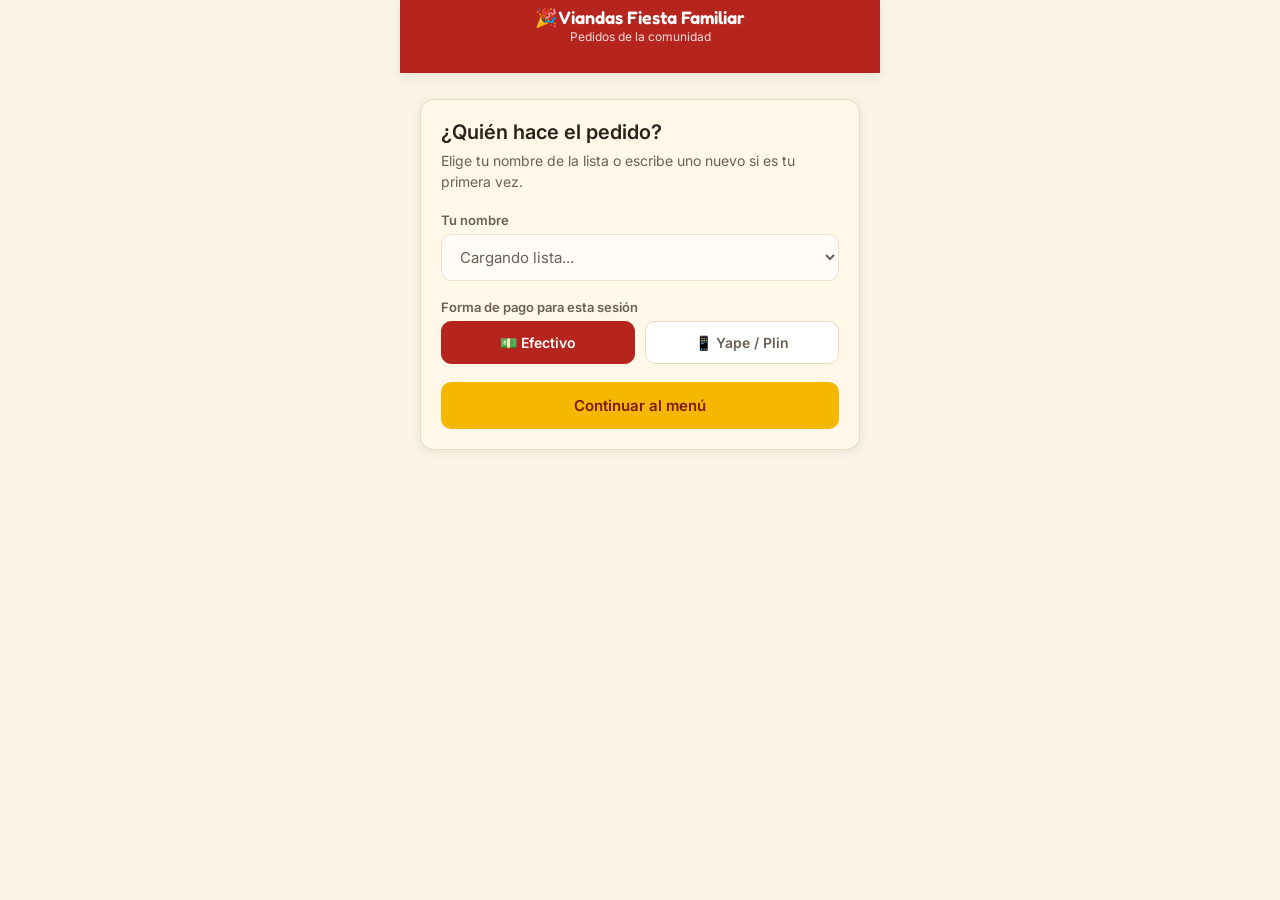
==== cambios.html @ 32287115 "Initial project import" ====
<!DOCTYPE html>
<html lang="es">
    <head>
    <meta charset="UTF-8">
    <meta name="viewport" content="width=device-width, initial-scale=1.0">
    <meta name="theme-color" content="#B5241D">
    <meta name="apple-mobile-web-app-capable" content="yes">
    <meta name="apple-mobile-web-app-status-bar-style" content="default">
    <meta name="apple-mobile-web-app-title" content="Viandas">
    <link rel="manifest" href="manifest.webmanifest">
    <link rel="apple-touch-icon" href="apple-touch-icon.png">
    <title>Cambios y devoluciones · Viandas Fiesta Familiar</title>
    <link rel="preconnect" href="https://fonts.googleapis.com">
    <link href="https://fonts.googleapis.com/css2?family=Fredoka:wght@500;600&family=Inter:wght@400;500;600;700&display=swap" rel="stylesheet">
    <link rel="stylesheet" href="styles.css">
    <style>
      .cambios-pagina { padding-top: 18px; padding-bottom: 28px; }
      .cambios-intro .subtitulo { margin-bottom: 14px; }
      .cambios-panel {
        padding: 12px;
        margin-bottom: 14px;
        border: 1px solid var(--borde);
        border-radius: 12px;
        background: var(--crema);
        box-shadow: var(--sombra);
      }
      .cambios-pestanas {
        position: sticky;
        top: 54px;
        z-index: 14;
        display: grid;
        grid-template-columns: 1fr 1fr;
        gap: 8px;
        margin: -12px -12px 12px;
        padding: 12px 12px 0;
        background: var(--crema);
      }
      .cambios-pestana {
        min-height: 42px;
        display: flex;
        justify-content: center;
        align-items: center;
        gap: 7px;
        border: 1.5px solid var(--borde);
        border-radius: 9px;
        background: white;
        color: var(--carbon-suave);
        font: inherit;
        font-size: 14px;
        font-weight: 700;
        cursor: pointer;
      }
      .cambios-pestana.activa { border-color: var(--rojo); background: var(--rojo); color: white; }
      .cambios-pestana span { font-size: 17px; }
      .cambios-lista-cabecera { display: flex; justify-content: space-between; align-items: baseline; gap: 8px; margin-bottom: 12px; }
      .cambios-lista-cabecera h2 { font-size: 16px; }
      .cambios-lista-cabecera span { color: var(--carbon-suave); font-size: 12px; white-space: nowrap; }
      .cambios-producto { align-items: flex-start; gap: 10px; }
      .cambios-producto-acciones { display: flex; flex: 0 0 auto; flex-direction: column; align-items: flex-end; gap: 6px; }
      .cambios-producto-acciones .controles-cantidad { gap: 5px; }
      .cambios-precio-campo { display: flex; align-items: center; gap: 5px; margin: 0; color: var(--carbon-suave); font-size: 11px; }
      .cambios-precio-campo input {
        width: 76px;
        padding: 5px 6px;
        border: 1px solid var(--borde);
        border-radius: 6px;
        background: white;
        color: var(--carbon);
        font: inherit;
        font-size: 12px;
      }
      .cambios-precio-pasos { display: grid; grid-template-rows: 13px 13px; gap: 2px; }
      .cambios-precio-paso {
        width: 20px;
        padding: 0;
        border: 1px solid var(--borde);
        border-radius: 4px;
        background: white;
        color: var(--carbon-suave);
        font: inherit;
        font-size: 10px;
        line-height: 1;
        cursor: pointer;
      }
      .cambios-precio-paso:hover { border-color: var(--rojo); color: var(--rojo); }
      .cambios-reponer { display: flex; align-items: center; gap: 5px; margin: 0; color: var(--carbon-suave); font-size: 11px; font-weight: 500; white-space: nowrap; }
      .cambios-reponer input { width: auto; margin: 0; accent-color: var(--verde); }
      .cambios-ofrenda { display: flex; align-items: center; gap: 4px; margin: 0; color: var(--carbon); font-size: 11px; font-weight: 600; }
      .cambios-ofrenda[hidden] { display: none; }
      .cambios-ofrenda input { width: auto; margin: 0; accent-color: var(--rojo); }
      .cambios-vacio { padding: 18px 8px; color: var(--carbon-suave); font-size: 14px; text-align: center; }
      .cambios-cierre { position: sticky; bottom: 0; z-index: 10; margin-top: 14px; box-shadow: 0 -4px 12px rgba(43, 33, 28, 0.12); }
      .cambios-cierre > .btn { width: 100%; }
      .cambios-modal[hidden] { display: none; }
      .cambios-modal { align-items: center; padding: 16px; }
      .cambios-modal .modal-caja { width: min(440px, 100%); max-height: 88vh; border-radius: 14px; padding: 20px; }
      .cambios-modal-lista { max-height: 34vh; overflow-y: auto; margin: 12px 0; }
      .cambios-modal-grupo { margin-top: 12px; }
      .cambios-modal-grupo h4 { margin-bottom: 5px; font-size: 13px; }
      .cambios-modal-mensaje { margin-top: 12px; }
      .cambios-modal-historial { display: block; margin-top: 12px; color: var(--rojo-oscuro); font-size: 13px; font-weight: 700; text-align: center; }
      .cambios-modal-historial[hidden] { display: none; }
      .cambios-modal .fila-botones { margin-top: 16px; }
      .cambios-modal .fila-botones .btn { min-width: 0; }
      @media (max-width: 380px) {
        .cambios-panel { padding: 10px; }
        .cambios-producto { gap: 7px; padding: 9px; }
        .cambios-precio-campo input { width: 68px; }
        .cambios-lista-cabecera h2 { font-size: 14px; }
      }
    </style>
    </head>
<body>
  <div class="app">
    <div class="header">
      <button class="menu-toggle" id="menuToggle" aria-label="Abrir menú">☰</button>
      <div class="marca" style="font-size:16px;">Cambios</div>
      <a href="menu.html" class="back-link" title="Volver al menú"><span aria-hidden="true">🏠</span> Menú</a>
    </div>

    <main class="contenido ajustes-pagina cambios-pagina">
      <div class="productos-cabecera cambios-intro">
        <div>
          <div class="titulo-seccion">Registrar cambio o devolución</div>
          <div class="subtitulo">Marca lo que devuelve y lo que se lleva el cliente. Revisa el saldo antes de confirmar.</div>
        </div>
      </div>

      <div id="avisoAjuste" aria-live="polite"></div>

      <section class="cambios-panel" aria-label="Productos del cambio">
        <div class="cambios-pestanas" role="group" aria-label="Tipo de movimiento">
          <button class="cambios-pestana activa" type="button" data-modo="devueltos" aria-pressed="true"><span aria-hidden="true">↩</span> Devuelve</button>
          <button class="cambios-pestana" type="button" data-modo="nuevos" aria-pressed="false"><span aria-hidden="true">＋</span> Se lleva</button>
        </div>
        <div class="cambios-lista-cabecera">
          <h2 id="tituloListaCambio">Productos que devuelve</h2>
          <span id="contadorProductosCambio">Cargando...</span>
        </div>
        <div id="productosCambio" class="cambios-productos" aria-live="polite">
          <div class="cargando">⌛ Cargando productos...</div>
        </div>
      </section>

      <section class="ajuste-seccion tarjeta ajuste-cierre cambios-cierre">
        <div class="ajuste-cierre-fila">
          <span>Productos devueltos</span><strong id="totalDevuelto">S/. 0.00</strong>
        </div>
        <div class="ajuste-cierre-fila">
          <span>Productos nuevos</span><strong id="totalNuevo">S/. 0.00</strong>
        </div>
        <div class="ajuste-cierre-total">
          <span id="etiquetaDiferencia">Total a pagar</span>
          <label class="cambios-ofrenda" hidden>(<input id="diferenciaTipo" type="checkbox"> Deja como ofrenda)</label>
          <strong id="diferenciaAjuste">S/. 0.00</strong>
        </div>
        <button class="btn btn-primario" id="btnConfirmarAjuste" type="button" disabled>Revisar operación</button>
      </section>
    </main>
  </div>

  <div class="modal-fondo cambios-modal" id="modalRevisionCambio" hidden>
    <section class="modal-caja" role="dialog" aria-modal="true" aria-labelledby="tituloRevisionCambio">
      <h3 id="tituloRevisionCambio">Revisa la operación</h3>
      <div id="resumenRevisionCambio" class="cambios-modal-lista"></div>
      <div class="resumen-total">
        <span id="etiquetaRevisionCambio">Total a pagar</span>
        <strong id="totalRevisionCambio">S/. 0.00</strong>
      </div>
      <div id="mensajeRevisionCambio" class="cambios-modal-mensaje" role="status" hidden></div>
      <a class="cambios-modal-historial" id="linkHistorialCambio" href="historial.html" hidden>Ver Historial</a>
      <div class="fila-botones">
        <button class="btn btn-secundario" id="btnEditarCambio" type="button">Volver a editar</button>
        <button class="btn btn-primario" id="btnEnviarCambio" type="button">Confirmar y guardar</button>
      </div>
    </section>
  </div>

  <div class="drawer-overlay" id="drawerOverlay"></div>
  <div class="drawer" id="drawer">
    <div class="drawer-perfil">
      <div class="drawer-avatar" id="drawerInicial">?</div>
      <div>
        <div class="drawer-nombre" id="drawerNombre">Invitado</div>
        <div class="drawer-etiqueta">Pedidos de hoy</div>
      </div>
    </div>
    <nav class="drawer-nav">
      <a href="menu.html">🍽️ Menú</a>
      <a href="usuario.html">🔄 Cambiar usuario / pago</a>
      <a href="productos.html">🧾 Gestionar productos</a>
      <a href="resumen.html">📋 Resumen</a>
      <a href="cambios.html" class="activo">🔁 Cambios y devoluciones</a>
      <a href="historial.html">🕘 Historial</a>
      <a href="reportes.html">📊 Reportes</a>
    </nav>
    <div class="drawer-pie">
      <button class="btn btn-fantasma" style="width:100%; text-align:left;" onclick="cerrarSesion()">Cerrar sesión en este dispositivo</button>
    </div>
  </div>

  <script src="app-common.js"></script>
  <script>
    exigirSesion();

    let menuProductos = [];
    let modoCambio = 'devueltos';
    const selecciones = { devueltos: new Map(), nuevos: new Map() };
    const productosCambio = document.getElementById('productosCambio');
    const tituloListaCambio = document.getElementById('tituloListaCambio');
    const contadorProductosCambio = document.getElementById('contadorProductosCambio');
    const totalDevuelto = document.getElementById('totalDevuelto');
    const totalNuevo = document.getElementById('totalNuevo');
    const diferenciaAjuste = document.getElementById('diferenciaAjuste');
    const etiquetaDiferencia = document.getElementById('etiquetaDiferencia');
    const diferenciaTipo = document.getElementById('diferenciaTipo');
    const btnConfirmarAjuste = document.getElementById('btnConfirmarAjuste');
    const modalRevisionCambio = document.getElementById('modalRevisionCambio');
    const tituloRevisionCambio = document.getElementById('tituloRevisionCambio');
    const resumenRevisionCambio = document.getElementById('resumenRevisionCambio');
    const etiquetaRevisionCambio = document.getElementById('etiquetaRevisionCambio');
    const totalRevisionCambio = document.getElementById('totalRevisionCambio');
    const mensajeRevisionCambio = document.getElementById('mensajeRevisionCambio');
    const btnEditarCambio = document.getElementById('btnEditarCambio');
    const btnEnviarCambio = document.getElementById('btnEnviarCambio');
    const linkHistorialCambio = document.getElementById('linkHistorialCambio');
    let operacionPendiente = null;
    let envioEnCurso = false;
    let operacionGuardada = false;
    let respuestaIncierta = false;

    function escapeHtml(valor) {
      return String(valor ?? '').replace(/[&<>'"]/g, caracter => ({
        '&': '&amp;', '<': '&lt;', '>': '&gt;', "'": '&#39;', '"': '&quot;'
      }[caracter]));
    }

    function formatearPrecio(precio) {
      return 'S/. ' + Number(precio || 0).toFixed(2);
    }

    function claveProducto(nombre) {
      return String(nombre || '').trim().replace(/\s+/g, ' ').toLocaleLowerCase('es');
    }

    function obtenerSeleccion(tipo, producto) {
      const nombre = String(producto.Producto || '');
      let seleccion = selecciones[tipo].get(nombre);
      if (!seleccion) {
        seleccion = { cantidad: 0, precio: Number(producto.Precio) || 0, reponerStock: false };
        selecciones[tipo].set(nombre, seleccion);
      }
      return seleccion;
    }

    function leerSeleccion(tipo) {
      return [...selecciones[tipo].entries()]
        .filter(([, seleccion]) => seleccion.cantidad > 0)
        .map(([producto, seleccion]) => ({
          producto,
          cantidad: seleccion.cantidad,
          precio: Number(seleccion.precio) || 0,
          reponerStock: tipo === 'devueltos' && seleccion.reponerStock
        }));
    }

    function renderProductos() {
      const esDevolucion = modoCambio === 'devueltos';
      const filtrados = esDevolucion
        ? menuProductos
        : menuProductos.filter(producto => Math.max(0, Math.floor(Number(producto.Stock) || 0)) > 0);
      tituloListaCambio.textContent = esDevolucion ? 'Productos que devuelve el cliente' : 'Productos que se lleva el cliente';
      contadorProductosCambio.textContent = `${filtrados.length} ${filtrados.length === 1 ? 'producto' : 'productos'}`;

      document.querySelectorAll('[data-modo]').forEach(boton => {
        const activo = boton.dataset.modo === modoCambio;
        boton.classList.toggle('activa', activo);
        boton.setAttribute('aria-pressed', String(activo));
      });

      if (filtrados.length === 0) {
        productosCambio.innerHTML = '<div class="cambios-vacio">No hay productos disponibles.</div>';
        return;
      }

      const categorias = new Map();
      filtrados.forEach(producto => {
        const categoria = String(producto['Categoría'] || 'General').trim() || 'General';
        if (!categorias.has(categoria)) categorias.set(categoria, []);
        categorias.get(categoria).push(producto);
      });

      productosCambio.innerHTML = '';
      [...categorias.keys()].sort((a, b) => b.localeCompare(a, 'es', { sensitivity: 'base' })).forEach(categoria => {
        const grupo = document.createElement('section');
        grupo.className = 'categoria';
        const encabezado = document.createElement('div');
        encabezado.className = 'categoria-titulo';
        encabezado.textContent = categoria;
        grupo.appendChild(encabezado);

        categorias.get(categoria)
          .sort((a, b) => String(a.Producto || '').localeCompare(String(b.Producto || ''), 'es', { sensitivity: 'base' }))
          .forEach(producto => {
            const nombre = String(producto.Producto || '');
            const seleccion = obtenerSeleccion(modoCambio, producto);
            const stock = Math.max(0, Math.floor(Number(producto.Stock) || 0));
            const disponible = esDevolucion ? stock : Math.max(0, stock - seleccion.cantidad);
            const claseStock = disponible <= 3 ? 'bajo' : disponible <= 6 ? 'medio' : 'alto';
            const nombreSeguro = escapeHtml(nombre);
            const tarjetaProducto = document.createElement('article');
            tarjetaProducto.className = 'item-menu cambios-producto';
            tarjetaProducto.innerHTML = `
              <div class="item-info">
                <div class="item-nombre-row">
                  <span class="item-nombre">${nombreSeguro}</span>
                  <span class="item-stock ${claseStock}">${esDevolucion ? 'En stock: ' + disponible : 'Quedan: ' + disponible}</span>
                </div>
                <div class="item-precio">${formatearPrecio(producto.Precio)}</div>
              </div>
              <div class="cambios-producto-acciones">
                <div class="controles-cantidad">
                  <button class="btn-circular" type="button" data-cambio-accion="restar" data-producto="${nombreSeguro}" aria-label="Quitar una unidad de ${nombreSeguro}" ${seleccion.cantidad <= 0 ? 'disabled' : ''}>−</button>
                  <span class="cantidad">${seleccion.cantidad}</span>
                  <button class="btn-circular" type="button" data-cambio-accion="sumar" data-producto="${nombreSeguro}" aria-label="Agregar una unidad de ${nombreSeguro}" ${!esDevolucion && seleccion.cantidad >= stock ? 'disabled' : ''}>+</button>
                </div>
                ${seleccion.cantidad > 0 && esDevolucion ? `
                  <div class="cambios-precio-campo"><span>Precio</span>
                    <input class="cambios-precio" type="text" inputmode="decimal" value="${Math.max(0, Number(seleccion.precio) || 0).toFixed(2)}" data-precio-producto="${nombreSeguro}" aria-label="Precio unitario de ${nombreSeguro}">
                    <span class="cambios-precio-pasos">
                      <button class="cambios-precio-paso" type="button" data-precio-paso="0.5" data-producto="${nombreSeguro}" aria-label="Aumentar precio de ${nombreSeguro} en 0.50">+</button>
                      <button class="cambios-precio-paso" type="button" data-precio-paso="-0.5" data-producto="${nombreSeguro}" aria-label="Disminuir precio de ${nombreSeguro} en 0.50">−</button>
                    </span>
                  </div>
                  <label class="cambios-reponer"><input type="checkbox" class="cambios-reponer-check" data-reponer-producto="${nombreSeguro}" ${seleccion.reponerStock ? 'checked' : ''}> Reponer al stock</label>
                ` : ''}
              </div>`;
            grupo.appendChild(tarjetaProducto);
          });
        productosCambio.appendChild(grupo);
      });
    }

    function actualizarTotales() {
      const devueltos = leerSeleccion('devueltos');
      const nuevos = leerSeleccion('nuevos');
      const devuelto = devueltos.reduce((total, item) => total + item.cantidad * item.precio, 0);
      const nuevo = nuevos.reduce((total, item) => total + item.cantidad * item.precio, 0);
      const diferencia = nuevo - devuelto;
      totalDevuelto.textContent = '- ' + formatearPrecio(devuelto);
      totalNuevo.textContent = formatearPrecio(nuevo);
      diferenciaAjuste.textContent = formatearPrecio(Math.abs(diferencia));
      etiquetaDiferencia.textContent = diferencia > 0 ? 'Total a pagar' : diferencia < 0 ? 'Total a devolver' : 'Sin diferencia';
      diferenciaTipo.closest('.cambios-ofrenda').hidden = diferencia >= 0;
      if (diferencia >= 0) diferenciaTipo.checked = false;
      btnConfirmarAjuste.disabled = devueltos.length + nuevos.length === 0;
    }

    function mostrarAviso(texto, tipo) {
      document.getElementById('avisoAjuste').innerHTML = `<div class="aviso aviso-${tipo}">${escapeHtml(texto)}</div>`;
    }

    async function cargarMenuProductos() {
      try {
        const datos = await apiGet('menu', {}, 1, CLAVE_CACHE_MENU, TTL_CACHE_MENU);
        menuProductos = (datos.menu || []).filter(producto => producto.Producto);
        if (menuProductos.length === 0) throw new Error('No hay productos disponibles.');
        renderProductos();
        actualizarTotales();
      } catch (err) {
        mostrarAviso('No se pudieron cargar los productos: ' + err.message, 'error');
        btnConfirmarAjuste.disabled = true;
      }
    }

    document.querySelectorAll('[data-modo]').forEach(boton => {
      boton.addEventListener('click', () => {
        modoCambio = boton.dataset.modo;
        renderProductos();
      });
    });

    productosCambio.addEventListener('click', event => {
      const botonPrecio = event.target.closest('[data-precio-paso]');
      if (botonPrecio) {
        const productoPrecio = menuProductos.find(item => item.Producto === botonPrecio.dataset.producto);
        if (!productoPrecio) return;
        const seleccionPrecio = obtenerSeleccion(modoCambio, productoPrecio);
        seleccionPrecio.precio = Math.max(0, (Number(seleccionPrecio.precio) || 0) + Number(botonPrecio.dataset.precioPaso));
        const campoPrecio = [...productosCambio.querySelectorAll('.cambios-precio')]
          .find(campo => campo.dataset.precioProducto === productoPrecio.Producto);
        if (campoPrecio) campoPrecio.value = seleccionPrecio.precio.toFixed(2);
        actualizarTotales();
        return;
      }
      const boton = event.target.closest('[data-cambio-accion]');
      if (!boton) return;
      const producto = menuProductos.find(item => item.Producto === boton.dataset.producto);
      if (!producto) return;
      const seleccion = obtenerSeleccion(modoCambio, producto);
      if (boton.dataset.cambioAccion === 'sumar') {
        const stock = Math.max(0, Math.floor(Number(producto.Stock) || 0));
        if (modoCambio === 'nuevos' && seleccion.cantidad >= stock) return;
        seleccion.cantidad += 1;
      } else {
        seleccion.cantidad = Math.max(0, seleccion.cantidad - 1);
      }
      renderProductos();
      actualizarTotales();
    });

    productosCambio.addEventListener('input', event => {
      if (!event.target.matches('.cambios-precio')) return;
      const producto = menuProductos.find(item => item.Producto === event.target.dataset.precioProducto);
      if (!producto) return;
      const valorPrecio = Number(String(event.target.value).replace(',', '.')) || 0;
      obtenerSeleccion(modoCambio, producto).precio = Math.max(0, valorPrecio);
      actualizarTotales();
    });

    productosCambio.addEventListener('focusin', event => {
      if (event.target.matches('.cambios-precio')) event.target.select();
    });

    productosCambio.addEventListener('change', event => {
      if (!event.target.matches('.cambios-reponer-check')) return;
      const producto = menuProductos.find(item => item.Producto === event.target.dataset.reponerProducto);
      if (!producto) return;
      obtenerSeleccion('devueltos', producto).reponerStock = event.target.checked;
    });

    async function refrescarStockCambio() {
      try {
        const datos = await apiGet('stock', { _ts: Date.now() }, 0, null, 0);
        if (!Array.isArray(datos.stock)) return;
        const stockPorProducto = new Map(datos.stock.map(item => [claveProducto(item.Producto), Math.max(0, Math.floor(Number(item.Stock) || 0))]));
        menuProductos = menuProductos.map(producto => ({
          ...producto,
          Stock: stockPorProducto.get(claveProducto(producto.Producto)) ?? producto.Stock
        }));
        renderProductos();
      } catch (_) {
        // Se conserva el stock mostrado si la actualización no está disponible.
      }
    }

    function abrirRevisionCambio() {
      const devueltos = leerSeleccion('devueltos');
      const nuevos = leerSeleccion('nuevos');
      if (devueltos.length === 0 && nuevos.length === 0) {
        mostrarAviso('Agrega al menos un producto devuelto o nuevo.', 'error');
        return;
      }

      const totalDevueltoActual = devueltos.reduce((total, item) => total + item.cantidad * item.precio, 0);
      const totalNuevoActual = nuevos.reduce((total, item) => total + item.cantidad * item.precio, 0);
      const diferencia = totalNuevoActual - totalDevueltoActual;
      operacionPendiente = {
        usuario: Sesion.getNombre(),
        formaPago: Sesion.getPago(),
        diferenciaTipo: diferencia < 0 && diferenciaTipo.checked ? 'ofrenda' : diferencia < 0 ? 'devolver' : '',
        devueltos,
        nuevos
      };

      const grupos = [
        { titulo: 'Devuelve', items: devueltos, signo: '− ' },
        { titulo: 'Se lleva', items: nuevos, signo: '' }
      ].filter(grupo => grupo.items.length > 0);
      resumenRevisionCambio.innerHTML = grupos.map(grupo => `
        <div class="cambios-modal-grupo">
          <h4>${grupo.titulo}</h4>
          ${grupo.items.map(item => `
            <div class="resumen-item">
              <span>${item.cantidad} × ${escapeHtml(item.producto)}${item.reponerStock ? ' · repone stock' : ''}</span>
              <span>${grupo.signo}${formatearPrecio(item.cantidad * item.precio)}</span>
            </div>
          `).join('')}
        </div>
      `).join('');
      etiquetaRevisionCambio.textContent = diferencia > 0 ? 'Total a pagar' : diferencia < 0 ? 'Total a devolver' : 'Sin diferencia';
      totalRevisionCambio.textContent = formatearPrecio(Math.abs(diferencia));
      tituloRevisionCambio.textContent = 'Revisa la operación';
      mensajeRevisionCambio.hidden = true;
      btnEditarCambio.hidden = false;
      btnEditarCambio.textContent = 'Volver a editar';
      btnEditarCambio.disabled = false;
      btnEnviarCambio.hidden = false;
      btnEnviarCambio.disabled = false;
      btnEnviarCambio.textContent = 'Confirmar y guardar';
      linkHistorialCambio.hidden = true;
      operacionGuardada = false;
      respuestaIncierta = false;
      modalRevisionCambio.hidden = false;
      btnEnviarCambio.focus();
    }

    function cerrarRevisionCambio() {
      if (envioEnCurso) return;
      modalRevisionCambio.hidden = true;
      if (operacionGuardada) {
        operacionPendiente = null;
        operacionGuardada = false;
      }
    }

    function firmaItemsOperacion(items) {
      return items.map(item => [
        claveProducto(item.producto),
        Number(item.cantidad) || 0,
        Math.round((Number(item.precio) || 0) * 100)
      ].join('|')).sort().join('~');
    }

    async function buscarOperacionEnHistorial(payload, inicioEnvio) {
      const datos = await apiGet('historial', { usuario: payload.usuario, _ts: Date.now() }, 0, null, 0);
      const esperados = [
        ...payload.devueltos.map(item => ({ ...item, cantidad: -Math.abs(Number(item.cantidad) || 0) })),
        ...payload.nuevos.map(item => ({ ...item, cantidad: Math.abs(Number(item.cantidad) || 0) }))
      ];
      const firmaEsperada = firmaItemsOperacion(esperados);
      return (datos.operaciones || []).find(operacion => {
        const fecha = new Date(operacion.fecha).getTime();
        if (!Number.isFinite(fecha) || fecha < inicioEnvio - 120000 || fecha > Date.now() + 120000) return false;
        if (claveProducto(operacion.usuario) !== claveProducto(payload.usuario)) return false;
        if (claveProducto(operacion.formaPago) !== claveProducto(payload.formaPago)) return false;
        const items = (operacion.items || []).filter(item => claveProducto(item.producto) !== 'ofrenda');
        return items.length === esperados.length && firmaItemsOperacion(items) === firmaEsperada;
      });
    }

    function mostrarOperacionGuardada(resultado, verificadaEnHistorial = false) {
      const totalOperacion = Number(resultado.totalOperacion) || 0;
      const esOfrenda = operacionPendiente.diferenciaTipo === 'ofrenda' && totalOperacion === 0;
      const mensaje = esOfrenda
        ? 'Guardado. El saldo a devolver quedó como ofrenda.'
        : totalOperacion > 0
          ? 'Guardado. El cliente debe pagar ' + formatearPrecio(totalOperacion) + '.'
          : totalOperacion < 0
            ? 'Guardado. Devolver ' + formatearPrecio(-totalOperacion) + '.'
            : 'Guardado sin diferencia.';
      tituloRevisionCambio.textContent = 'Operación guardada';
      mensajeRevisionCambio.className = 'aviso aviso-exito cambios-modal-mensaje';
      mensajeRevisionCambio.textContent = mensaje + (verificadaEnHistorial ? ' Confirmado automáticamente.' : '') + (resultado.operacionId ? ' Código: ' + resultado.operacionId : '');
      mensajeRevisionCambio.hidden = false;
      linkHistorialCambio.hidden = true;
      btnEditarCambio.hidden = true;
      btnEnviarCambio.hidden = false;
      btnEnviarCambio.disabled = false;
      btnEnviarCambio.textContent = 'Listo';
      operacionGuardada = true;
      respuestaIncierta = false;
      selecciones.devueltos.clear();
      selecciones.nuevos.clear();
      renderProductos();
      actualizarTotales();
      void refrescarStockCambio();
    }

    btnConfirmarAjuste.addEventListener('click', abrirRevisionCambio);
    btnEditarCambio.addEventListener('click', cerrarRevisionCambio);
    modalRevisionCambio.addEventListener('click', event => {
      if (event.target === modalRevisionCambio) cerrarRevisionCambio();
    });

    btnEnviarCambio.addEventListener('click', async () => {
      if (envioEnCurso) return;
      if (operacionGuardada) {
        cerrarRevisionCambio();
        return;
      }
      if (respuestaIncierta || !operacionPendiente) return;

        envioEnCurso = true;
        btnEnviarCambio.disabled = true;
        btnEnviarCambio.textContent = 'Guardando una sola vez...';
        btnEditarCambio.disabled = true;
        const inicioEnvio = Date.now();
        try {
          const resultado = await apiPost('ajuste', operacionPendiente, 0);
          if (!resultado || resultado.ok !== true) throw new Error((resultado && resultado.error) || 'El servidor no confirmó el guardado.');
          mostrarOperacionGuardada(resultado);
        } catch (err) {
          const mensajeError = String(err && err.message ? err.message : err);
          const rechazoSeguro = /No se encontró el producto|debe ser mayor que cero|No hay stock suficiente|operación está ocupada|app está ocupada|Agrega al menos/i.test(mensajeError);
          if (rechazoSeguro) {
            mensajeRevisionCambio.className = 'aviso aviso-error cambios-modal-mensaje';
            mensajeRevisionCambio.textContent = mensajeError;
            mensajeRevisionCambio.hidden = false;
            btnEnviarCambio.textContent = 'Reintentar';
          } else {
            tituloRevisionCambio.textContent = 'Verificando el guardado';
            mensajeRevisionCambio.className = 'aviso aviso-info cambios-modal-mensaje';
            mensajeRevisionCambio.textContent = 'La respuesta está tardando. Verificando automáticamente si se guardó...';
            mensajeRevisionCambio.hidden = false;
            btnEnviarCambio.textContent = 'Verificando...';
            try {
              const operacion = await buscarOperacionEnHistorial(operacionPendiente, inicioEnvio);
              if (!operacion) throw new Error('No se encontró la operación en el historial reciente.');
              mostrarOperacionGuardada({ totalOperacion: operacion.total, operacionId: operacion.operacionId }, true);
            } catch (_) {
              respuestaIncierta = true;
              mensajeRevisionCambio.className = 'aviso aviso-error cambios-modal-mensaje';
              mensajeRevisionCambio.textContent = 'No pude verificarlo automáticamente. Antes de volver a enviarlo, revisa si quedó guardado.';
              mensajeRevisionCambio.hidden = false;
              linkHistorialCambio.hidden = false;
              btnEnviarCambio.hidden = true;
              btnEditarCambio.textContent = 'Cerrar';
              btnConfirmarAjuste.disabled = true;
            }
          }
        } finally {
          envioEnCurso = false;
          btnEditarCambio.disabled = false;
          if (!operacionGuardada && !respuestaIncierta) btnEnviarCambio.disabled = false;
        }
      });

      function cerrarSesion() {
        if (confirm('¿Cerrar sesión en este dispositivo?')) {
          Sesion.cerrar();
          window.location.href = 'index.html';
        }
      }

      iniciarCajonNavegacion();
      cargarMenuProductos();
    </script>
  </body>
  </html>
---- styles.css ----
/* ===== Viandas Fiesta Familiar — estilos compartidos ===== */

:root {
  --rojo: #B5241D;
  --rojo-oscuro: #7E1913;
  --dorado: #F5B700;
  --dorado-oscuro: #C99400;
  --crema: #FFF7E8;
  --carbon: #2B211C;
  --carbon-suave: #6B5F55;
  --verde: #2F9E44;
  --morado: #6D2E9E;
  --borde: #EAD9BE;
  --sombra: 0 2px 10px rgba(43, 33, 28, 0.08);
}

* { margin: 0; padding: 0; box-sizing: border-box; }

body {
  font-family: 'Inter', -apple-system, sans-serif;
  background-color: #FBF4E6;
  color: var(--carbon);
  min-height: 100vh;
}

h1, h2, h3, .marca {
  font-family: 'Fredoka', sans-serif;
}

.app {
  max-width: 480px;
  margin: 0 auto;
  min-height: 100vh;
  background: #FBF4E6;
  display: flex;
  flex-direction: column;
  position: relative;
}

/* ---------- Header con borde festoneado ---------- */
.header {
  background: var(--rojo);
  color: white;
  padding: 8px 12px;
  position: sticky;
  top: 0;
  z-index: 15;
  display: flex;
  align-items: center;
  justify-content: space-between;
  gap: 8px;
  box-shadow: 0 4px 10px rgba(0,0,0,0.08);
}

.header .marca {
  font-size: 18px;
  font-weight: 600;
  line-height: 1.1;
  flex: 1;
  min-width: 0;
}

.header .marca small {
  display: block;
  font-family: 'Inter', sans-serif;
  font-size: 12px;
  font-weight: 400;
  opacity: 0.85;
  margin-top: 2px;
}

.aviso-stock {
  position: fixed;
  top: 64px;
  left: 50%;
  z-index: 30;
  width: min(calc(100% - 32px), 448px);
  padding: 12px 16px;
  border: 1px solid #E4B94D;
  border-radius: 10px;
  background: #FFF3D6;
  color: #6F5000;
  box-shadow: 0 4px 14px rgba(43, 33, 28, 0.16);
  font-size: 13px;
  line-height: 1.35;
  opacity: 0;
  pointer-events: none;
  transform: translate(-50%, -8px);
  transition: opacity .2s ease, transform .2s ease;
}

.aviso-stock.visible {
  opacity: 1;
  transform: translate(-50%, 0);
}

.menu-toggle {
  background: rgba(255,255,255,0.15);
  border: none;
  color: white;
  width: 38px;
  height: 38px;
  border-radius: 10px;
  font-size: 18px;
  cursor: pointer;
  display: flex;
  align-items: center;
  justify-content: center;
  flex-shrink: 0;
}

.orden-toggle {
  background: rgba(255,255,255,0.15);
  border: none;
  color: white;
  min-width: 38px;
  height: 38px;
  padding: 0 8px;
  border-radius: 10px;
  font-size: 12px;
  font-weight: 700;
  cursor: pointer;
  display: flex;
  align-items: center;
  justify-content: center;
  flex-shrink: 0;
}

.header-usuario {
  display: flex;
  align-items: center;
  gap: 8px;
  background: rgba(255,255,255,0.08);
  border: 1px solid rgba(255,255,255,0.18);
  border-radius: 12px;
  padding: 4px 8px;
  min-width: 0;
  max-width: 58%;
}

.menu-toggle:hover { background: rgba(255,255,255,0.25); }
.orden-toggle:hover { background: rgba(255,255,255,0.25); }

.back-link {
  color: white;
  text-decoration: none;
  font-size: 13px;
  font-weight: 600;
  display: flex;
  align-items: center;
  justify-content: center;
  gap: 7px;
  flex-shrink: 0;
  min-height: 38px;
  padding: 0 12px;
  border: 1px solid rgba(255,255,255,0.35);
  border-radius: 10px;
  background: rgba(255,255,255,0.12);
  transition: background .15s ease, border-color .15s ease, transform .15s ease;
}

.back-link span { font-size: 18px; line-height: 1; }
.back-link:hover { background: rgba(255,255,255,0.24); border-color: rgba(255,255,255,0.65); }
.back-link:active { transform: translateY(1px); }

/* ---------- Contenido ---------- */
.contenido {
  flex: 1;
  padding: 26px 20px 40px;
}

.contenido.sin-scroll-top { padding-top: 20px; }

.btn-actualizar-stock {
  width: auto;
  flex: 0 0 auto;
  padding: 6px 8px;
  border: 1px solid rgba(255,255,255,0.28);
  border-radius: 8px;
  background: rgba(255,255,255,0.08);
  color: white;
  font-size: 12px;
}

.btn-actualizar-stock:hover:not(:disabled) { background: rgba(255,255,255,0.16); }
.btn-actualizar-stock:disabled { opacity: 0.65; cursor: wait; }
.stock-flecha { color: var(--verde); font-size: 17px; font-weight: 700; vertical-align: -1px; }

.barra-inferior .btn-actualizar-stock {
  width: auto;
  min-width: 0;
  display: inline-flex;
  align-items: center;
  justify-content: center;
  white-space: nowrap;
}

.tarjeta {
  background: var(--crema);
  border: 1px solid var(--borde);
  border-radius: 14px;
  padding: 20px;
  box-shadow: var(--sombra);
}

.titulo-seccion {
  font-size: 20px;
  font-weight: 600;
  margin-bottom: 6px;
}

.subtitulo {
  font-size: 14px;
  color: var(--carbon-suave);
  margin-bottom: 20px;
  line-height: 1.5;
}

/* ---------- Formularios ---------- */
label {
  display: block;
  font-size: 13px;
  font-weight: 600;
  color: var(--carbon-suave);
  margin-bottom: 6px;
}

.campo { margin-bottom: 18px; }

select, input[type="text"] {
  width: 100%;
  padding: 12px 14px;
  border: 1.5px solid var(--borde);
  border-radius: 10px;
  font-size: 15px;
  font-family: inherit;
  background: white;
  color: var(--carbon);
}

select:focus, input[type="text"]:focus {
  outline: none;
  border-color: var(--rojo);
}

.opciones-pago {
  display: flex;
  gap: 10px;
}

.opcion-pago {
  flex: 1;
  border: 1.5px solid var(--borde);
  border-radius: 10px;
  padding: 12px 10px;
  text-align: center;
  cursor: pointer;
  background: white;
  font-size: 14px;
  font-weight: 600;
  color: var(--carbon-suave);
  transition: border-color .15s, background .15s, color .15s;
}

.opcion-pago.activa {
  border-color: var(--rojo);
  background: var(--rojo);
  color: white;
}

.opcion-pago.activa.yape {
  border-color: var(--morado);
  background: var(--morado);
}

/* ---------- Botones ---------- */
.btn {
  display: block;
  width: 100%;
  padding: 14px;
  border: none;
  border-radius: 10px;
  font-size: 15px;
  font-weight: 600;
  font-family: inherit;
  cursor: pointer;
  text-align: center;
  text-decoration: none;
}

.btn-primario { background: var(--dorado); color: var(--rojo-oscuro); }
.btn-primario:hover:not(:disabled) { background: var(--dorado-oscuro); }
.btn-primario:disabled { opacity: 0.45; cursor: not-allowed; }

.btn-secundario {
  background: transparent;
  color: var(--rojo);
  border: 1.5px solid var(--rojo);
}
.btn-secundario:hover { background: rgba(181,36,29,0.06); }

.btn-fantasma {
  background: transparent;
  color: var(--carbon-suave);
  font-size: 13px;
  font-weight: 500;
  padding: 8px;
}

.fila-botones { display: flex; gap: 10px; }
.fila-botones .btn { flex: 1; }

/* ---------- Aviso / estado ---------- */
.aviso {
  padding: 12px 14px;
  border-radius: 10px;
  font-size: 13.5px;
  margin-bottom: 16px;
  line-height: 1.5;
}
.aviso-error { background: #FBE7E5; color: var(--rojo-oscuro); }
.aviso-exito { background: #E6F6E9; color: var(--verde); }
.aviso-info { background: #FFF3D6; color: #8A6300; }

/* ---------- Cajón de navegación (drawer) ---------- */
.drawer-overlay {
  position: fixed; inset: 0;
  background: rgba(43,33,28,0.45);
  opacity: 0; pointer-events: none;
  transition: opacity .2s;
  z-index: 20;
}
.drawer-overlay.open { opacity: 1; pointer-events: auto; }

.drawer {
  position: fixed;
  top: 0; left: -280px;
  width: 260px; height: 100%;
  background: white;
  z-index: 21;
  transition: left .25s ease;
  display: flex;
  flex-direction: column;
  box-shadow: 4px 0 16px rgba(0,0,0,0.15);
}
.drawer.open { left: 0; }

.drawer-perfil {
  background: var(--rojo);
  color: white;
  padding: 24px 20px;
  display: flex;
  align-items: center;
  gap: 12px;
}

.drawer-avatar {
  width: 44px; height: 44px;
  border-radius: 50%;
  background: var(--dorado);
  color: var(--rojo-oscuro);
  display: flex; align-items: center; justify-content: center;
  font-weight: 700; font-size: 18px;
  flex-shrink: 0;
}

.drawer-nombre { font-weight: 600; font-size: 15px; }
.drawer-pago {
  margin-top: 3px;
  font-size: 11.5px;
  font-weight: 600;
  opacity: 0.95;
  letter-spacing: 0.2px;
}
.drawer-etiqueta { font-size: 12px; opacity: 0.85; }

.drawer-nav { padding: 10px 0; flex: 1; }

.usuario-menu-avatar {
  width: 30px;
  height: 30px;
  border-radius: 50%;
  background: var(--dorado);
  color: var(--rojo-oscuro);
  display: flex;
  align-items: center;
  justify-content: center;
  font-weight: 700;
  font-size: 14px;
  flex-shrink: 0;
}

.usuario-menu-texto {
  min-width: 0;
  display: flex;
  flex-direction: column;
  gap: 1px;
}

.usuario-menu-nombre {
  font-size: 13px;
  font-weight: 700;
  color: white;
  line-height: 1.2;
  white-space: nowrap;
  overflow: hidden;
  text-overflow: ellipsis;
}

.usuario-menu-pago {
  font-size: 10.5px;
  color: #ffe8b2;
  font-weight: 600;
  white-space: nowrap;
  overflow: hidden;
  text-overflow: ellipsis;
}

.drawer-nav a {
  display: flex;
  align-items: center;
  gap: 12px;
  padding: 13px 20px;
  color: var(--carbon);
  text-decoration: none;
  font-size: 14.5px;
  font-weight: 500;
}
.drawer-nav a:hover { background: #FBF4E6; }
.drawer-nav a.activo { color: var(--rojo); font-weight: 600; }
.drawer-nav a.deshabilitado { color: #C4B9AC; }

.drawer-pie {
  padding: 16px 20px 22px;
  border-top: 1px solid #EEE;
}

/* ---------- Lista de productos (menú) ---------- */
.categoria { margin-bottom: 22px; }

.categoria-titulo {
  font-size: 15.5px;
  font-weight: 600;
  color: var(--carbon);
  margin-bottom: 10px;
  padding-bottom: 6px;
  border-bottom: 2px solid var(--dorado);
}

.item-menu {
  border-radius: 10px;
  padding: 10px 12px;
  margin-bottom: 8px;
  display: flex;
  justify-content: space-between;
  align-items: center;
  border: 1px solid var(--borde);
  background: white;
}

.item-info {
  display: flex;
  flex-direction: column;
  min-width: 0;
  flex: 1;
}

.item-nombre-row {
  display: flex;
  align-items: center;
  gap: 8px;
  flex-wrap: wrap;
}

.item-nombre {
  font-size: 14.5px;
  font-weight: 600;
  color: var(--carbon);
}

.item-stock {
  display: inline-flex;
  align-items: center;
  padding: 4px 8px;
  border-radius: 999px;
  font-size: 10px;
  font-weight: 700;
  letter-spacing: 0.02em;
  border: 1px solid transparent;
}

.item-stock.alto {
  background: #EAF8EE;
  color: #1C7C42;
  border-color: #BFE7CD;
}

.item-stock.medio {
  background: #FFF2D9;
  color: #A76500;
  border-color: #F3D59A;
}

.item-stock.bajo {
  background: #FCE3E1;
  color: #A92A22;
  border-color: #F2B3AE;
}

.item-precio { font-size: 14px; color: var(--rojo); font-weight: 700; margin-top: 2px; }

.controles-cantidad { display: flex; align-items: center; gap: 8px; }

.btn-circular {
  width: 30px; height: 30px;
  border: 1.5px solid var(--rojo);
  border-radius: 50%;
  background: var(--dorado);
  color: var(--rojo-oscuro);
  font-size: 16px;
  cursor: pointer;
  display: flex; align-items: center; justify-content: center;
}
.btn-circular:hover:not(:disabled) { background: var(--rojo); color: white; border-color: var(--rojo); }
.btn-circular:disabled {
  background: #E9E0D3;
  border-color: #D7C9AE;
  color: #8D7F70;
  cursor: not-allowed;
  opacity: 0.8;
}

.cantidad { font-size: 14px; font-weight: 700; min-width: 20px; text-align: center; }

/* ---------- Barra inferior fija (pedido) ---------- */
.barra-inferior {
  background: var(--rojo);
  color: white;
  padding: 14px 18px 18px;
  position: sticky;
  bottom: 0;
  box-shadow: 0 -6px 14px rgba(0,0,0,0.12);
}

.fila-total {
  display: flex;
  justify-content: space-between;
  align-items: center;
  gap: 8px;
  margin-bottom: 10px;
  border-bottom: 1px solid rgba(255,255,255,0.2);
  padding-bottom: 8px;
}

.total-resumen {
  display: flex;
  align-items: center;
  gap: 8px;
  flex: 0 0 auto;
  white-space: nowrap;
}

.total-etiqueta { font-size: 15px; font-weight: 600; white-space: nowrap; }
.total-monto { font-size: 21px; font-weight: 700; color: var(--dorado); white-space: nowrap; }

/* ---------- Tabla de productos (admin) ---------- */
.fila-producto {
  display: grid;
  grid-template-columns: 1fr 90px 90px 34px;
  gap: 8px;
  align-items: center;
  padding: 10px 0;
  border-bottom: 1px solid var(--borde);
}
.fila-producto input, .fila-producto select { padding: 8px; font-size: 13px; }

/* ---------- Gestión de productos ---------- */
.productos-cabecera {
  display: flex;
  align-items: flex-start;
  justify-content: space-between;
  gap: 14px;
  margin-bottom: 18px;
}

.productos-cabecera .titulo-seccion { margin-bottom: 4px; }
.productos-cabecera .subtitulo { margin-bottom: 0; }

.btn-icono-texto {
  width: auto;
  flex: 0 0 auto;
  padding: 10px 13px;
  white-space: nowrap;
}

.productos-herramientas {
  display: flex;
  align-items: center;
  gap: 10px;
  margin-bottom: 14px;
}

.buscador-productos {
  display: flex;
  align-items: center;
  gap: 8px;
  flex: 1;
  margin: 0;
  padding: 0 12px;
  border: 1.5px solid var(--borde);
  border-radius: 10px;
  background: white;
  color: var(--carbon-suave);
}

.buscador-productos span { font-size: 20px; line-height: 1; }
.buscador-productos input {
  min-width: 0;
  border: 0;
  padding: 11px 0;
  background: transparent;
}
.buscador-productos input:focus { outline: none; }
.contador-productos {
  color: var(--carbon-suave);
  font-size: 12px;
  white-space: nowrap;
}

.productos-grid { display: grid; gap: 9px; }

.producto-admin {
  width: 100%;
  display: flex;
  align-items: center;
  gap: 10px;
  padding: 12px;
  border: 1px solid var(--borde);
  border-radius: 11px;
  background: white;
  color: var(--carbon);
  text-align: left;
  cursor: pointer;
  font-family: inherit;
  transition: border-color .15s, box-shadow .15s, transform .15s;
}
.producto-admin:hover {
  border-color: var(--dorado-oscuro);
  box-shadow: var(--sombra);
  transform: translateY(-1px);
}
.producto-admin-icono {
  width: 34px;
  height: 34px;
  display: grid;
  place-items: center;
  flex: 0 0 auto;
  border-radius: 9px;
  background: #FFF3D6;
  font-size: 17px;
}
.producto-admin-info, .producto-admin-datos {
  display: flex;
  flex-direction: column;
  min-width: 0;
}
.producto-admin-info { flex: 1; }
.producto-admin-info strong { overflow: hidden; text-overflow: ellipsis; white-space: nowrap; font-size: 14px; }
.producto-admin-info small, .producto-admin-datos small { margin-top: 3px; color: var(--carbon-suave); font-size: 11px; }
.producto-admin-datos { align-items: flex-end; }
.producto-admin-datos strong { color: var(--rojo); font-size: 13px; white-space: nowrap; }
.producto-admin-stock.stock-bajo { color: var(--rojo); }
.producto-admin-flecha { color: var(--carbon-suave); font-size: 25px; line-height: 1; }

.modal-producto[hidden] { display: none; }
.modal-producto { align-items: center; padding: 18px; }
.modal-producto-caja { width: min(440px, 100%); border-radius: 16px; max-height: 90vh; }
.modal-producto-cabecera { display: flex; align-items: flex-start; justify-content: space-between; gap: 12px; margin-bottom: 16px; }
.modal-producto-cabecera h3 { margin: 2px 0 0; }
.modal-kicker { color: var(--rojo); font-size: 11px; font-weight: 700; text-transform: uppercase; letter-spacing: .06em; }
.modal-cerrar { border: 0; background: transparent; color: var(--carbon-suave); font-size: 28px; line-height: 1; cursor: pointer; padding: 0 2px; }
.producto-form-grid { display: grid; grid-template-columns: minmax(150px, 1.15fr) minmax(130px, 1fr); gap: 14px; }
.producto-form-grid input { min-height: 48px; font-size: 16px; }
.modal-producto-acciones { margin-top: 20px; }

/* ---------- Modal de confirmación ---------- */
.modal-fondo {
  position: fixed; inset: 0;
  background: rgba(43,33,28,0.5);
  display: flex; align-items: flex-end; justify-content: center;
  z-index: 30;
}
.modal-caja {
  background: white;
  width: 100%; max-width: 480px;
  border-radius: 18px 18px 0 0;
  padding: 22px 20px 26px;
  max-height: 80vh;
  overflow-y: auto;
}
.modal-caja h3 { margin-bottom: 14px; }
.resumen-item { display: flex; justify-content: space-between; font-size: 14px; padding: 5px 0; }
.resumen-total { display: flex; justify-content: space-between; font-weight: 700; font-size: 16px; margin-top: 10px; padding-top: 10px; border-top: 1px dashed var(--borde); }

.pedido-loading {
  position: fixed;
  inset: 0;
  z-index: 40;
  background: rgba(29, 22, 18, 0.72);
  display: flex;
  align-items: center;
  justify-content: center;
  padding: 20px;
}

.pedido-loading[hidden] { display: none; }

.pedido-loading-box {
  background: rgba(255,255,255,0.96);
  border-radius: 18px;
  box-shadow: 0 12px 32px rgba(0,0,0,0.18);
  padding: 24px 22px;
  text-align: center;
  width: min(320px, 100%);
}

.spinner {
  width: 42px;
  height: 42px;
  margin: 0 auto 12px;
  border: 4px solid rgba(181,36,29,0.18);
  border-top-color: var(--rojo);
  border-radius: 50%;
  animation: spin 0.9s linear infinite;
}

@keyframes spin {
  to { transform: rotate(360deg); }
}

.pedido-loading-title {
  font-size: 16px;
  font-weight: 700;
  color: var(--rojo-oscuro);
  margin-bottom: 6px;
}

.pedido-loading-subtitle {
  font-size: 13px;
  color: var(--carbon-suave);
  line-height: 1.5;
}

.cargando { text-align: center; padding: 50px 20px; color: var(--carbon-suave); }

@media (prefers-reduced-motion: reduce) {
  .drawer, .drawer-overlay { transition: none; }
}

/* ---------- Resumen de ventas ---------- */
.resumen-pagina {
  padding-top: 16px;
  padding-bottom: 26px;
  background: #FBF4E6;
}

.resumen-pagina .productos-cabecera {
  margin-bottom: 12px;
  padding-bottom: 10px;
  border-bottom: 1px solid var(--borde);
}

.resumen-pagina .productos-cabecera .titulo-seccion {
  color: var(--rojo-oscuro);
  font-size: 23px;
}

.resumen-filtro {
  margin-bottom: 12px;
  padding: 11px 12px;
  border: 1px solid #E4B94D;
  border-radius: 12px;
  background: #FFF3D6;
  box-shadow: var(--sombra);
}

.resumen-filtro label {
  margin-bottom: 6px;
  color: var(--rojo-oscuro);
  font-size: 11px;
  letter-spacing: .05em;
  text-transform: uppercase;
}

.resumen-filtro select {
  min-height: 44px;
  border-color: #D7C29F;
  background: #FFFDF8;
  font-weight: 600;
}

.resumen-filtro select:focus {
  border-color: var(--rojo);
  box-shadow: 0 0 0 3px rgba(181,36,29,.1);
}

.resumen-pagina .resumen-total {
  display: grid;
  grid-template-columns: minmax(0, 1fr) minmax(0, 1fr);
  grid-template-rows: minmax(0, 1fr) minmax(0, 1fr) auto;
  align-items: stretch;
  gap: 8px;
  margin: 0 0 18px;
  min-height: 150px;
  padding: 14px;
  border: 0;
  border-radius: 14px;
  background: var(--rojo);
  box-shadow: 0 8px 18px rgba(126,25,19,.18);
  color: white;
}

.resumen-total > div:first-child {
  display: flex;
  grid-column: 1;
  grid-row: 1 / span 2;
  flex-direction: column;
  justify-content: space-between;
  min-width: 0;
}

.resumen-total-etiqueta {
  margin-bottom: 2px;
  color: rgba(255,255,255,.78);
  font-size: 15px;
  font-weight: 700;
  letter-spacing: .08em;
  text-transform: uppercase;
}

.resumen-total-monto {
  display: flex;
  grid-column: 2;
  grid-row: 1 / span 2;
  align-items: center;
  justify-content: center;
  color: var(--dorado);
  font-size: 32px;
  font-weight: 700;
  line-height: 1;
  white-space: nowrap;
}

.resumen-total-unidades {
  display: flex;
  align-items: center;
  gap: 8px;
  min-width: 0;
  padding-left: 0;
  border-left: 0;
  text-align: left;
}

.resumen-total-unidades strong {
  display: block;
  color: white;
  font-size: 22px;
  line-height: 1.1;
}

.resumen-total-unidades span {
  display: block;
  color: rgba(255,255,255,.76);
  font-size: 11px;
}

.resumen-unidades-texto {
  display: flex !important;
  flex-direction: column;
  gap: 1px;
  line-height: 1.05;
}

.resumen-pagos {
  grid-column: 1 / -1;
  grid-row: 3;
  display: grid;
  grid-template-columns: repeat(2, minmax(0, 1fr));
  gap: 6px;
  min-width: 0;
}

.resumen-pago {
  min-width: 0;
  padding: 6px 8px;
  border: 1px solid rgba(255,255,255,.28);
  border-radius: 8px;
  background: rgba(255,255,255,.1);
}

.resumen-pago span,
.resumen-pago small,
.resumen-pago strong {
  display: block;
}

.resumen-pago span {
  color: rgba(255,255,255,.78);
  font-size: 10px;
  font-weight: 700;
}

.resumen-pago strong {
  margin-top: 2px;
  color: white;
  font-size: 14px;
}

.resumen-pago small {
  margin-top: 2px;
  color: rgba(255,255,255,.68);
  font-size: 10px;
}

.resumen-pago-efectivo { border-color: rgba(245,183,0,.65); }
.resumen-pago-yape { border-color: rgba(191,231,205,.65); }

.resumen-lista-cabecera {
  display: flex;
  align-items: baseline;
  justify-content: space-between;
  gap: 10px;
  margin-bottom: 10px;
}

.resumen-lista-cabecera .titulo-seccion {
  margin-bottom: 0;
  font-size: 18px;
}

.resumen-lista-cabecera .contador-productos {
  padding: 4px 8px;
  border: 1px solid #BFE7CD;
  border-radius: 999px;
  background: #EAF8EE;
  color: #1C7C42;
  font-weight: 700;
}

.resumen-lista {
  display: grid;
  gap: 4px;
}

.resumen-producto {
  padding: 0;
  overflow: hidden;
  border: 1px solid var(--borde);
  border-radius: 12px;
  background: #FFFDF8;
  box-shadow: 0 2px 8px rgba(43,33,28,.05);
}

.resumen-producto:nth-child(3n + 1) { border-left: 4px solid var(--dorado); }
.resumen-producto:nth-child(3n + 2) { border-left: 4px solid var(--verde); }
.resumen-producto:nth-child(3n + 3) { border-left: 4px solid var(--rojo); }

.resumen-producto-cabecera {
  display: flex;
  align-items: center;
  justify-content: space-between;
  gap: 12px;
  padding: 7px 12px 6px;
  border-bottom: 1px solid var(--borde);
  background: #FFF3D6;
}

.resumen-producto:nth-child(3n + 2) .resumen-producto-cabecera { background: #EAF8EE; }
.resumen-producto:nth-child(3n + 3) .resumen-producto-cabecera { background: #FCEDEB; }

.resumen-producto-cabecera h3 {
  margin-bottom: 4px;
  color: var(--carbon);
  font-size: 16px;
}

.resumen-producto-cabecera span {
  color: var(--carbon-suave);
  font-size: 11px;
}

.resumen-producto-cabecera span { color: #5F665B; }

.resumen-producto-cabecera > strong {
  color: var(--rojo);
  font-size: 14px;
  white-space: nowrap;
}

.resumen-precios {
  display: grid;
  gap: 0;
  padding: 4px 7px 5px;
}

.resumen-precio {
  display: grid;
  grid-template-columns: 1fr auto auto;
  align-items: center;
  gap: 7px;
  padding: 3px 4px;
  color: var(--carbon-suave);
  font-size: 12px;
}

.resumen-precio:nth-child(even) {
  border-radius: 7px;
  background: #F8EFD8;
}

.resumen-precio > span:first-child {
  color: var(--carbon);
  font-weight: 700;
}

.resumen-precio strong {
  color: var(--carbon);
  font-size: 12px;
  white-space: nowrap;
}

@media (max-width: 420px) {
  .resumen-pagina .resumen-total {
    grid-template-columns: 1fr;
    grid-template-rows: auto auto auto;
    align-items: flex-start;
  }

  .resumen-total-info,
  .resumen-total-monto,
  .resumen-pagos {
    grid-column: 1;
  }

  .resumen-total-info { grid-row: 1; min-height: 74px; }
  .resumen-total-monto { grid-row: 2; min-height: 60px; }
  .resumen-pagos { grid-row: 3; }

  .resumen-total-unidades {
    width: 100%;
    padding: 0;
    text-align: left;
  }

  .resumen-pagos { width: 100%; }
}

/* ---------- Cambios, devoluciones e historial ---------- */
.ajustes-pagina,
.historial-pagina { padding-bottom: 32px; }

.ajuste-seccion { margin-bottom: 10px; padding: 14px; }

.ajuste-seccion-cabecera {
  display: flex;
  align-items: center;
  justify-content: space-between;
  gap: 10px;
  margin-bottom: 10px;
}

.ajuste-seccion-cabecera h2 { margin-bottom: 2px; font-size: 16px; }
.ajuste-seccion-cabecera span { color: var(--carbon-suave); font-size: 11px; }

.btn-ajuste-agregar {
  width: auto;
  flex: 0 0 auto;
  padding: 8px 10px;
  font-size: 12px;
  white-space: nowrap;
}

.ajuste-lista { display: grid; gap: 7px; }

.ajuste-fila {
  display: grid;
  grid-template-columns: minmax(130px, 1fr) 62px 82px auto 26px;
  align-items: center;
  gap: 6px;
}

.ajuste-fila[data-tipo="nuevo"] { grid-template-columns: minmax(130px, 1fr) 62px 82px 26px; }

.ajuste-fila select,
.ajuste-fila input {
  width: 100%;
  min-width: 0;
  padding: 8px 7px;
  border: 1.5px solid var(--borde);
  border-radius: 8px;
  background: white;
  color: var(--carbon);
  font: inherit;
  font-size: 12px;
}

.ajuste-fila select:focus,
.ajuste-fila input:focus { outline: none; border-color: var(--rojo); }

.ajuste-stock-check {
  display: flex;
  align-items: center;
  gap: 3px;
  margin: 0;
  color: var(--carbon-suave);
  font-size: 10px;
  white-space: nowrap;
}

.ajuste-stock-check input { width: auto; }

.ajuste-quitar {
  width: 26px;
  height: 26px;
  border: 0;
  border-radius: 50%;
  background: #FBE7E5;
  color: var(--rojo);
  cursor: pointer;
  font-size: 18px;
  line-height: 1;
}

.ajuste-cierre { background: #FFF3D6; border-color: #E4B94D; }

.ajuste-cierre-fila,
.ajuste-cierre-total {
  display: flex;
  align-items: center;
  justify-content: space-between;
  gap: 12px;
  padding: 4px 0;
  color: var(--carbon-suave);
  font-size: 13px;
}

.ajuste-cierre-fila strong { color: var(--carbon); }

.ajuste-cierre-total {
  margin: 6px 0 12px;
  padding-top: 10px;
  border-top: 1px dashed var(--dorado-oscuro);
  color: var(--rojo-oscuro);
  font-weight: 700;
}

.ajuste-cierre-total strong { color: var(--rojo); font-size: 18px; }

.ajuste-form-grid { display: grid; grid-template-columns: 1fr 1fr; gap: 10px; }
.ajuste-form-grid .campo { margin-bottom: 12px; }
.ajuste-form-grid select { min-height: 42px; }

.historial-lista { display: grid; gap: 8px; }

.historial-operacion { padding: 0; overflow: hidden; }

.historial-operacion-cabecera {
  display: flex;
  align-items: center;
  justify-content: space-between;
  gap: 12px;
  padding: 11px 13px;
  background: #FFF3D6;
  border-bottom: 1px solid var(--borde);
}

.historial-operacion-cabecera strong,
.historial-operacion-cabecera span { display: block; }
.historial-operacion-cabecera strong { color: var(--rojo-oscuro); font-size: 13px; }
.historial-operacion-cabecera span { margin-top: 3px; color: var(--carbon-suave); font-size: 11px; }
.historial-total { color: var(--rojo); font-size: 15px; white-space: nowrap; }
.historial-total-negativo { color: var(--verde); }
.historial-items { padding: 7px 13px 9px; }

.historial-item {
  display: flex;
  justify-content: space-between;
  gap: 10px;
  padding: 3px 0;
  color: var(--carbon-suave);
  font-size: 12px;
}

.historial-item span:last-child { color: var(--carbon); font-weight: 600; white-space: nowrap; }

@media (max-width: 420px) {
  .ajuste-fila,
  .ajuste-fila[data-tipo="nuevo"] {
    grid-template-columns: minmax(120px, 1fr) 54px 74px 26px;
  }

  .ajuste-fila[data-tipo="devuelto"] .ajuste-stock-check {
    grid-column: 1 / -1;
    grid-row: 2;
  }

  .ajuste-fila[data-tipo="devuelto"] .ajuste-quitar { grid-column: 4; grid-row: 1; }
  .ajuste-form-grid { grid-template-columns: 1fr; gap: 0; }
}
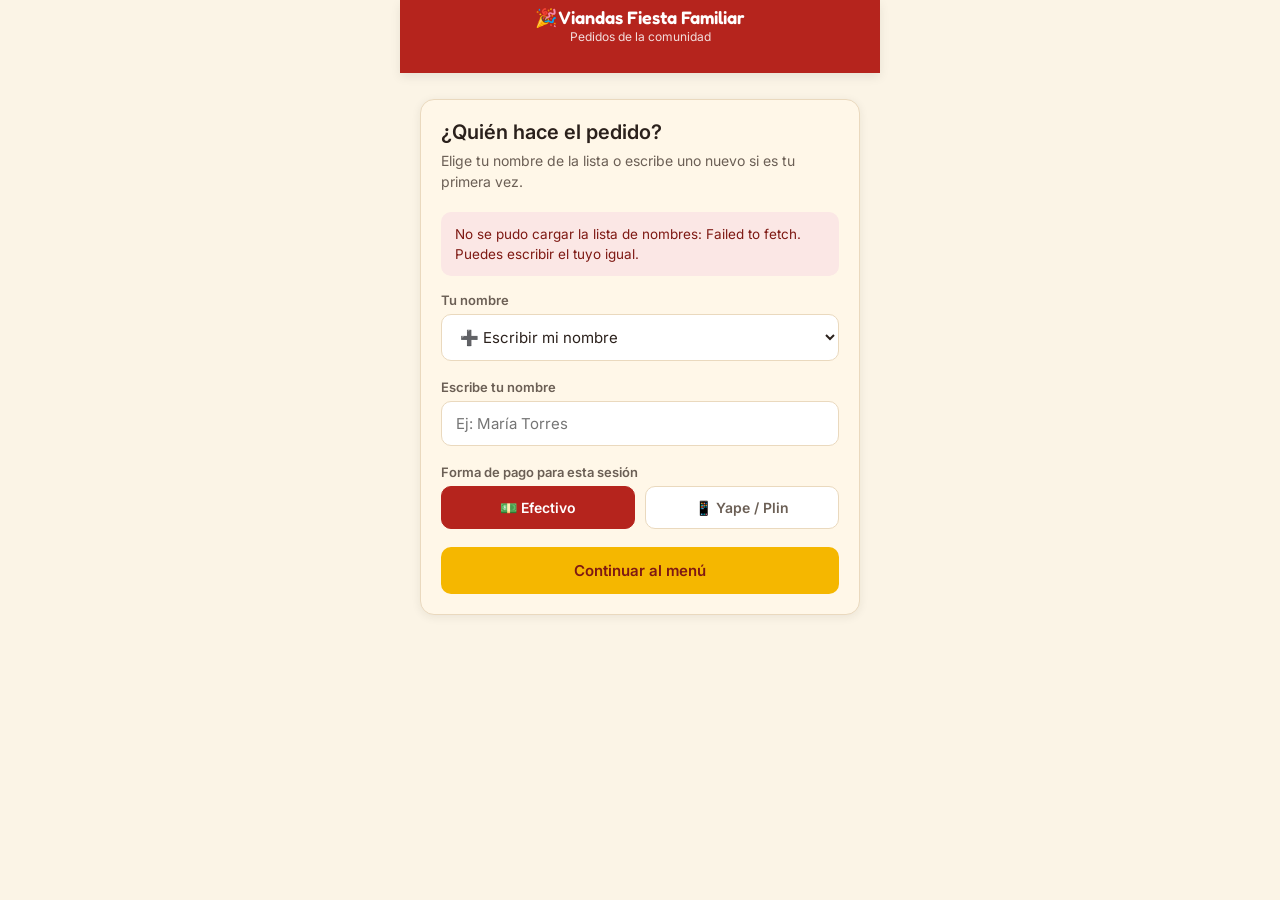
==== commit 9a027f8b: "Sync local app without service worker" ====
--- a/cambios.html
+++ b/cambios.html
@@ -3,12 +3,6 @@
     <head>
     <meta charset="UTF-8">
     <meta name="viewport" content="width=device-width, initial-scale=1.0">
-    <meta name="theme-color" content="#B5241D">
-    <meta name="apple-mobile-web-app-capable" content="yes">
-    <meta name="apple-mobile-web-app-status-bar-style" content="default">
-    <meta name="apple-mobile-web-app-title" content="Viandas">
-    <link rel="manifest" href="manifest.webmanifest">
-    <link rel="apple-touch-icon" href="apple-touch-icon.png">
     <title>Cambios y devoluciones · Viandas Fiesta Familiar</title>
     <link rel="preconnect" href="https://fonts.googleapis.com">
     <link href="https://fonts.googleapis.com/css2?family=Fredoka:wght@500;600&family=Inter:wght@400;500;600;700&display=swap" rel="stylesheet">
